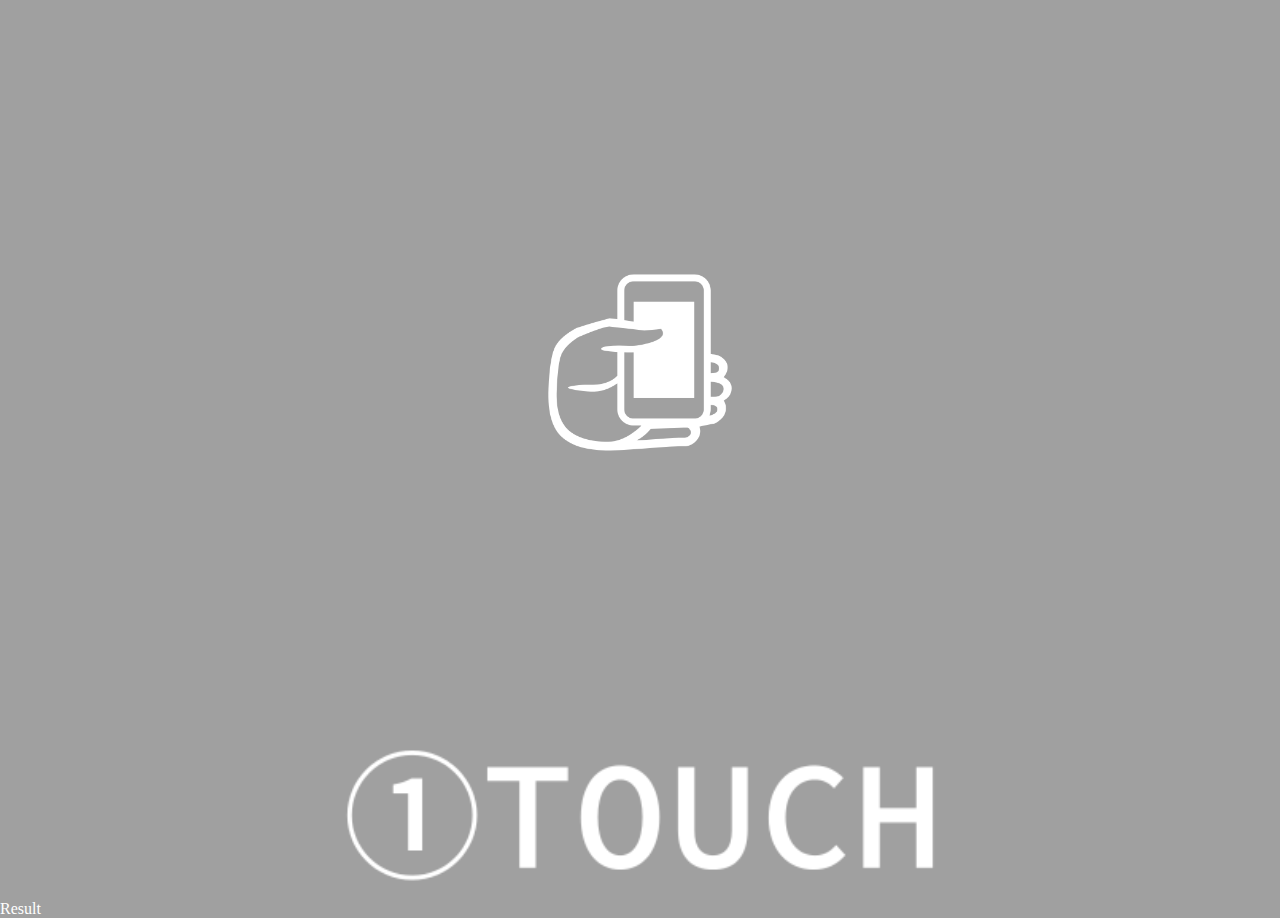
==== index.html @ 5ebf8b5e "aa" ====
<!DOCTYPE HTML>
<html>

    <head>
        <meta charset="UTF-8"/>
        <link rel="stylesheet" type="text/css" href="css/flexboxgrid.min.css"/>
        <link rel="stylesheet" type="text/css" href="css/style.css"/>
        <link rel="stylesheet" type="text/css" href="css/style2.css"/>
        <link rel="stylesheet" type="text/css" href="css/style3.css"/>
        <link rel="icon" type="image/x-icon" href="image/ninja.ico">
        <script type="text/javascript" src="js/jquery-2.1.3.min.js"></script>
        <script type="text/javascript" src="js/velocity.min.js"></script>
        <script type="text/javascript" src="js/web.js"></script>
        <meta name="viewport" content="width=device-width, minimum-scale=1.0, maximum-scale=1.0"/>
        <title>GO🍚</title>
    </head>

    <body>
        <div id="t1">
            <div class="icon"><img class="iconi" src="img/hold.png" alt=""/></div>
            <div class="tmessage"><img class="tmessagei" src="img/m1.png" alt=""/></div>
            <div class="next"><img class="nexti" src="img/next.png" alt=""/></div>
        </div>
        <div id="t2">
            <div class="icon"><img class="iconi vi" src="img/hold.png" alt=""/></div>
            <div class="tmessage"><img class="tmessagei" src="img/m2.png" alt=""/></div>
            <div class="next"><img class="nexti" src="img/next.png" alt=""/></div>
        </div>
        <div id="t3">
            <div class="icon"><img class="iconi" src="img/point.png" alt=""/></div>
            <div class="tmessage"><img class="tmessagei" src="img/m3.png" alt=""/></div>
            <div class="next"><img class="nexti" src="img/next.png" alt=""/></div>
        </div>
        <div id="t4">
            <div class="icon"><img class="iconi" src="img/release.png" alt=""/></div>
            <div class="tmessage"><img class="tmessagei" src="img/m4.png" alt=""/></div>
            <div class="next"><img class="nexti" src="img/next.png" alt=""/></div>
        </div>
        <div id="m1">
            <div class="m0"></div>
            <div class="module" id="module"></div>
            <div class="message"><img class="mi" src="img/tah.png" alt=""/></div>
        </div>
        <div id="result">
            <div id="result">Result</div>
            <div id="name"></div>
            <div id="at"></div>
            <div id="connpas"></div>
            <div id="distance"></div>
        </div>
    </body>

</html>
---- css/flexboxgrid.min.css ----
.container-fluid{margin-right:auto;margin-left:auto;padding-right:2rem;padding-left:2rem}.row{box-sizing:border-box;display:-webkit-flex;display:-ms-flexbox;display:-webkit-box;display:flex;-webkit-flex:0 1 auto;-ms-flex:0 1 auto;-webkit-box-flex:0;flex:0 1 auto;-webkit-flex-direction:row;-ms-flex-direction:row;-webkit-box-orient:horizontal;-webkit-box-direction:normal;flex-direction:row;-webkit-flex-wrap:wrap;-ms-flex-wrap:wrap;flex-wrap:wrap;margin-right:-1rem;margin-left:-1rem}.row.reverse{-webkit-flex-direction:row-reverse;-ms-flex-direction:row-reverse;-webkit-box-orient:horizontal;-webkit-box-direction:reverse;flex-direction:row-reverse}.col.reverse{-webkit-flex-direction:column-reverse;-ms-flex-direction:column-reverse;-webkit-box-orient:vertical;-webkit-box-direction:reverse;flex-direction:column-reverse}.col-xs,.col-xs-1,.col-xs-10,.col-xs-11,.col-xs-12,.col-xs-2,.col-xs-3,.col-xs-4,.col-xs-5,.col-xs-6,.col-xs-7,.col-xs-8,.col-xs-9{box-sizing:border-box;-webkit-flex:0 0 auto;-ms-flex:0 0 auto;-webkit-box-flex:0;flex:0 0 auto;padding-right:1rem;padding-left:1rem}.col-xs{-webkit-flex-grow:1;-ms-flex-positive:1;-webkit-box-flex:1;flex-grow:1;-ms-flex-preferred-size:0;-webkit-flex-basis:0;flex-basis:0;max-width:100%}.col-xs-1{-ms-flex-preferred-size:8.333%;-webkit-flex-basis:8.333%;flex-basis:8.333%;max-width:8.333%}.col-xs-2{-ms-flex-preferred-size:16.667%;-webkit-flex-basis:16.667%;flex-basis:16.667%;max-width:16.667%}.col-xs-3{-ms-flex-preferred-size:25%;-webkit-flex-basis:25%;flex-basis:25%;max-width:25%}.col-xs-4{-ms-flex-preferred-size:33.333%;-webkit-flex-basis:33.333%;flex-basis:33.333%;max-width:33.333%}.col-xs-5{-ms-flex-preferred-size:41.667%;-webkit-flex-basis:41.667%;flex-basis:41.667%;max-width:41.667%}.col-xs-6{-ms-flex-preferred-size:50%;-webkit-flex-basis:50%;flex-basis:50%;max-width:50%}.col-xs-7{-ms-flex-preferred-size:58.333%;-webkit-flex-basis:58.333%;flex-basis:58.333%;max-width:58.333%}.col-xs-8{-ms-flex-preferred-size:66.667%;-webkit-flex-basis:66.667%;flex-basis:66.667%;max-width:66.667%}.col-xs-9{-ms-flex-preferred-size:75%;-webkit-flex-basis:75%;flex-basis:75%;max-width:75%}.col-xs-10{-ms-flex-preferred-size:83.333%;-webkit-flex-basis:83.333%;flex-basis:83.333%;max-width:83.333%}.col-xs-11{-ms-flex-preferred-size:91.667%;-webkit-flex-basis:91.667%;flex-basis:91.667%;max-width:91.667%}.col-xs-12{-ms-flex-preferred-size:100%;-webkit-flex-basis:100%;flex-basis:100%;max-width:100%}.col-xs-offset-1{margin-left:8.333%}.col-xs-offset-2{margin-left:16.667%}.col-xs-offset-3{margin-left:25%}.col-xs-offset-4{margin-left:33.333%}.col-xs-offset-5{margin-left:41.667%}.col-xs-offset-6{margin-left:50%}.col-xs-offset-7{margin-left:58.333%}.col-xs-offset-8{margin-left:66.667%}.col-xs-offset-9{margin-left:75%}.col-xs-offset-10{margin-left:83.333%}.col-xs-offset-11{margin-left:91.667%}.start-xs{-webkit-justify-content:flex-start;-ms-flex-pack:start;-webkit-box-pack:start;justify-content:flex-start;text-align:start}.center-xs{-webkit-justify-content:center;-ms-flex-pack:center;-webkit-box-pack:center;justify-content:center;text-align:center}.end-xs{-webkit-justify-content:flex-end;-ms-flex-pack:end;-webkit-box-pack:end;justify-content:flex-end;text-align:end}.top-xs{-webkit-align-items:flex-start;-ms-flex-align:start;-webkit-box-align:start;align-items:flex-start}.middle-xs{-webkit-align-items:center;-ms-flex-align:center;-webkit-box-align:center;align-items:center}.bottom-xs{-webkit-align-items:flex-end;-ms-flex-align:end;-webkit-box-align:end;align-items:flex-end}.around-xs{-webkit-justify-content:space-around;-ms-flex-pack:distribute;justify-content:space-around}.between-xs{-webkit-justify-content:space-between;-ms-flex-pack:justify;-webkit-box-pack:justify;justify-content:space-between}.first-xs{-webkit-order:-1;-ms-flex-order:-1;-webkit-box-ordinal-group:0;order:-1}.last-xs{-webkit-order:1;-ms-flex-order:1;-webkit-box-ordinal-group:2;order:1}@media only screen and (min-width:48em){.container{width:46rem}.col-sm,.col-sm-1,.col-sm-10,.col-sm-11,.col-sm-12,.col-sm-2,.col-sm-3,.col-sm-4,.col-sm-5,.col-sm-6,.col-sm-7,.col-sm-8,.col-sm-9{box-sizing:border-box;-webkit-flex:0 0 auto;-ms-flex:0 0 auto;-webkit-box-flex:0;flex:0 0 auto;padding-right:1rem;padding-left:1rem}.col-sm{-webkit-flex-grow:1;-ms-flex-positive:1;-webkit-box-flex:1;flex-grow:1;-ms-flex-preferred-size:0;-webkit-flex-basis:0;flex-basis:0;max-width:100%}.col-sm-1{-ms-flex-preferred-size:8.333%;-webkit-flex-basis:8.333%;flex-basis:8.333%;max-width:8.333%}.col-sm-2{-ms-flex-preferred-size:16.667%;-webkit-flex-basis:16.667%;flex-basis:16.667%;max-width:16.667%}.col-sm-3{-ms-flex-preferred-size:25%;-webkit-flex-basis:25%;flex-basis:25%;max-width:25%}.col-sm-4{-ms-flex-preferred-size:33.333%;-webkit-flex-basis:33.333%;flex-basis:33.333%;max-width:33.333%}.col-sm-5{-ms-flex-preferred-size:41.667%;-webkit-flex-basis:41.667%;flex-basis:41.667%;max-width:41.667%}.col-sm-6{-ms-flex-preferred-size:50%;-webkit-flex-basis:50%;flex-basis:50%;max-width:50%}.col-sm-7{-ms-flex-preferred-size:58.333%;-webkit-flex-basis:58.333%;flex-basis:58.333%;max-width:58.333%}.col-sm-8{-ms-flex-preferred-size:66.667%;-webkit-flex-basis:66.667%;flex-basis:66.667%;max-width:66.667%}.col-sm-9{-ms-flex-preferred-size:75%;-webkit-flex-basis:75%;flex-basis:75%;max-width:75%}.col-sm-10{-ms-flex-preferred-size:83.333%;-webkit-flex-basis:83.333%;flex-basis:83.333%;max-width:83.333%}.col-sm-11{-ms-flex-preferred-size:91.667%;-webkit-flex-basis:91.667%;flex-basis:91.667%;max-width:91.667%}.col-sm-12{-ms-flex-preferred-size:100%;-webkit-flex-basis:100%;flex-basis:100%;max-width:100%}.col-sm-offset-1{margin-left:8.333%}.col-sm-offset-2{margin-left:16.667%}.col-sm-offset-3{margin-left:25%}.col-sm-offset-4{margin-left:33.333%}.col-sm-offset-5{margin-left:41.667%}.col-sm-offset-6{margin-left:50%}.col-sm-offset-7{margin-left:58.333%}.col-sm-offset-8{margin-left:66.667%}.col-sm-offset-9{margin-left:75%}.col-sm-offset-10{margin-left:83.333%}.col-sm-offset-11{margin-left:91.667%}.start-sm{-webkit-justify-content:flex-start;-ms-flex-pack:start;-webkit-box-pack:start;justify-content:flex-start;text-align:start}.center-sm{-webkit-justify-content:center;-ms-flex-pack:center;-webkit-box-pack:center;justify-content:center;text-align:center}.end-sm{-webkit-justify-content:flex-end;-ms-flex-pack:end;-webkit-box-pack:end;justify-content:flex-end;text-align:end}.top-sm{-webkit-align-items:flex-start;-ms-flex-align:start;-webkit-box-align:start;align-items:flex-start}.middle-sm{-webkit-align-items:center;-ms-flex-align:center;-webkit-box-align:center;align-items:center}.bottom-sm{-webkit-align-items:flex-end;-ms-flex-align:end;-webkit-box-align:end;align-items:flex-end}.around-sm{-webkit-justify-content:space-around;-ms-flex-pack:distribute;justify-content:space-around}.between-sm{-webkit-justify-content:space-between;-ms-flex-pack:justify;-webkit-box-pack:justify;justify-content:space-between}.first-sm{-webkit-order:-1;-ms-flex-order:-1;-webkit-box-ordinal-group:0;order:-1}.last-sm{-webkit-order:1;-ms-flex-order:1;-webkit-box-ordinal-group:2;order:1}}@media only screen and (min-width:62em){.container{width:61rem}.col-md,.col-md-1,.col-md-10,.col-md-11,.col-md-12,.col-md-2,.col-md-3,.col-md-4,.col-md-5,.col-md-6,.col-md-7,.col-md-8,.col-md-9{box-sizing:border-box;-webkit-flex:0 0 auto;-ms-flex:0 0 auto;-webkit-box-flex:0;flex:0 0 auto;padding-right:1rem;padding-left:1rem}.col-md{-webkit-flex-grow:1;-ms-flex-positive:1;-webkit-box-flex:1;flex-grow:1;-ms-flex-preferred-size:0;-webkit-flex-basis:0;flex-basis:0;max-width:100%}.col-md-1{-ms-flex-preferred-size:8.333%;-webkit-flex-basis:8.333%;flex-basis:8.333%;max-width:8.333%}.col-md-2{-ms-flex-preferred-size:16.667%;-webkit-flex-basis:16.667%;flex-basis:16.667%;max-width:16.667%}.col-md-3{-ms-flex-preferred-size:25%;-webkit-flex-basis:25%;flex-basis:25%;max-width:25%}.col-md-4{-ms-flex-preferred-size:33.333%;-webkit-flex-basis:33.333%;flex-basis:33.333%;max-width:33.333%}.col-md-5{-ms-flex-preferred-size:41.667%;-webkit-flex-basis:41.667%;flex-basis:41.667%;max-width:41.667%}.col-md-6{-ms-flex-preferred-size:50%;-webkit-flex-basis:50%;flex-basis:50%;max-width:50%}.col-md-7{-ms-flex-preferred-size:58.333%;-webkit-flex-basis:58.333%;flex-basis:58.333%;max-width:58.333%}.col-md-8{-ms-flex-preferred-size:66.667%;-webkit-flex-basis:66.667%;flex-basis:66.667%;max-width:66.667%}.col-md-9{-ms-flex-preferred-size:75%;-webkit-flex-basis:75%;flex-basis:75%;max-width:75%}.col-md-10{-ms-flex-preferred-size:83.333%;-webkit-flex-basis:83.333%;flex-basis:83.333%;max-width:83.333%}.col-md-11{-ms-flex-preferred-size:91.667%;-webkit-flex-basis:91.667%;flex-basis:91.667%;max-width:91.667%}.col-md-12{-ms-flex-preferred-size:100%;-webkit-flex-basis:100%;flex-basis:100%;max-width:100%}.col-md-offset-1{margin-left:8.333%}.col-md-offset-2{margin-left:16.667%}.col-md-offset-3{margin-left:25%}.col-md-offset-4{margin-left:33.333%}.col-md-offset-5{margin-left:41.667%}.col-md-offset-6{margin-left:50%}.col-md-offset-7{margin-left:58.333%}.col-md-offset-8{margin-left:66.667%}.col-md-offset-9{margin-left:75%}.col-md-offset-10{margin-left:83.333%}.col-md-offset-11{margin-left:91.667%}.start-md{-webkit-justify-content:flex-start;-ms-flex-pack:start;-webkit-box-pack:start;justify-content:flex-start;text-align:start}.center-md{-webkit-justify-content:center;-ms-flex-pack:center;-webkit-box-pack:center;justify-content:center;text-align:center}.end-md{-webkit-justify-content:flex-end;-ms-flex-pack:end;-webkit-box-pack:end;justify-content:flex-end;text-align:end}.top-md{-webkit-align-items:flex-start;-ms-flex-align:start;-webkit-box-align:start;align-items:flex-start}.middle-md{-webkit-align-items:center;-ms-flex-align:center;-webkit-box-align:center;align-items:center}.bottom-md{-webkit-align-items:flex-end;-ms-flex-align:end;-webkit-box-align:end;align-items:flex-end}.around-md{-webkit-justify-content:space-around;-ms-flex-pack:distribute;justify-content:space-around}.between-md{-webkit-justify-content:space-between;-ms-flex-pack:justify;-webkit-box-pack:justify;justify-content:space-between}.first-md{-webkit-order:-1;-ms-flex-order:-1;-webkit-box-ordinal-group:0;order:-1}.last-md{-webkit-order:1;-ms-flex-order:1;-webkit-box-ordinal-group:2;order:1}}@media only screen and (min-width:75em){.container{width:71rem}.col-lg,.col-lg-1,.col-lg-10,.col-lg-11,.col-lg-12,.col-lg-2,.col-lg-3,.col-lg-4,.col-lg-5,.col-lg-6,.col-lg-7,.col-lg-8,.col-lg-9{box-sizing:border-box;-webkit-flex:0 0 auto;-ms-flex:0 0 auto;-webkit-box-flex:0;flex:0 0 auto;padding-right:1rem;padding-left:1rem}.col-lg{-webkit-flex-grow:1;-ms-flex-positive:1;-webkit-box-flex:1;flex-grow:1;-ms-flex-preferred-size:0;-webkit-flex-basis:0;flex-basis:0;max-width:100%}.col-lg-1{-ms-flex-preferred-size:8.333%;-webkit-flex-basis:8.333%;flex-basis:8.333%;max-width:8.333%}.col-lg-2{-ms-flex-preferred-size:16.667%;-webkit-flex-basis:16.667%;flex-basis:16.667%;max-width:16.667%}.col-lg-3{-ms-flex-preferred-size:25%;-webkit-flex-basis:25%;flex-basis:25%;max-width:25%}.col-lg-4{-ms-flex-preferred-size:33.333%;-webkit-flex-basis:33.333%;flex-basis:33.333%;max-width:33.333%}.col-lg-5{-ms-flex-preferred-size:41.667%;-webkit-flex-basis:41.667%;flex-basis:41.667%;max-width:41.667%}.col-lg-6{-ms-flex-preferred-size:50%;-webkit-flex-basis:50%;flex-basis:50%;max-width:50%}.col-lg-7{-ms-flex-preferred-size:58.333%;-webkit-flex-basis:58.333%;flex-basis:58.333%;max-width:58.333%}.col-lg-8{-ms-flex-preferred-size:66.667%;-webkit-flex-basis:66.667%;flex-basis:66.667%;max-width:66.667%}.col-lg-9{-ms-flex-preferred-size:75%;-webkit-flex-basis:75%;flex-basis:75%;max-width:75%}.col-lg-10{-ms-flex-preferred-size:83.333%;-webkit-flex-basis:83.333%;flex-basis:83.333%;max-width:83.333%}.col-lg-11{-ms-flex-preferred-size:91.667%;-webkit-flex-basis:91.667%;flex-basis:91.667%;max-width:91.667%}.col-lg-12{-ms-flex-preferred-size:100%;-webkit-flex-basis:100%;flex-basis:100%;max-width:100%}.col-lg-offset-1{margin-left:8.333%}.col-lg-offset-2{margin-left:16.667%}.col-lg-offset-3{margin-left:25%}.col-lg-offset-4{margin-left:33.333%}.col-lg-offset-5{margin-left:41.667%}.col-lg-offset-6{margin-left:50%}.col-lg-offset-7{margin-left:58.333%}.col-lg-offset-8{margin-left:66.667%}.col-lg-offset-9{margin-left:75%}.col-lg-offset-10{margin-left:83.333%}.col-lg-offset-11{margin-left:91.667%}.start-lg{-webkit-justify-content:flex-start;-ms-flex-pack:start;-webkit-box-pack:start;justify-content:flex-start;text-align:start}.center-lg{-webkit-justify-content:center;-ms-flex-pack:center;-webkit-box-pack:center;justify-content:center;text-align:center}.end-lg{-webkit-justify-content:flex-end;-ms-flex-pack:end;-webkit-box-pack:end;justify-content:flex-end;text-align:end}.top-lg{-webkit-align-items:flex-start;-ms-flex-align:start;-webkit-box-align:start;align-items:flex-start}.middle-lg{-webkit-align-items:center;-ms-flex-align:center;-webkit-box-align:center;align-items:center}.bottom-lg{-webkit-align-items:flex-end;-ms-flex-align:end;-webkit-box-align:end;align-items:flex-end}.around-lg{-webkit-justify-content:space-around;-ms-flex-pack:distribute;justify-content:space-around}.between-lg{-webkit-justify-content:space-between;-ms-flex-pack:justify;-webkit-box-pack:justify;justify-content:space-between}.first-lg{-webkit-order:-1;-ms-flex-order:-1;-webkit-box-ordinal-group:0;order:-1}.last-lg{-webkit-order:1;-ms-flex-order:1;-webkit-box-ordinal-group:2;order:1}}
---- css/style.css ----
@charset "utf-8";
* {
    box-sizing: border-box;
}
a {
    text-decoration: none;
}
html, body {
    margin: 0 auto;
    width: 100%;
    height: 100%;
    background-color: #a0a0a0;
}
---- css/style2.css ----
@charset "utf-8";
#t1, #t2, #t3, #t4, #m1, #m2 {
    display: none;
    overflow: hidden;
    width: 80%;
    height: 100%;
    text-align: center;
    margin: 0 auto 0 auto;
}
#t1 {
    display: block;
}
.icon {
    margin: 20% auto 0 auto;
    width: auto;
    height: 35%;
}
.iconi {
    position: relative;
    width: auto;
    height: 100%;
}
.tmessage {
    margin: 20% auto 0 auto;
    width: auto;
    height: 10%;
}
.tmessagei {
    width: 100%;
    height: auto;
}
.next {
    margin: 20% auto 0 auto;
    width: 35%;
    height: auto;
}
.nexti {
    width: 100%;
    height: auto;
}
.vi {
    animation: rumble 0.12s linear infinite;
}
@keyframes rumble {
    0% {
        transform: rotate(0deg) translate(0, 0);
    }
    50% {
        transform: rotate(0deg) translate(0, 20px);
    }
    100% {
        transform: rotate(0deg) translate(0, 0);
    }
}
---- css/style3.css ----
@charset "utf-8";
.module {
    margin: 30% auto;
    color: white;
}
.status {
    margin: 30% auto
}
.m0 {
    position: absolute;
    margin: 0;
    left: 0;
    width: 100%;
    height: 100%;
    z-index: 100;
}
.mi {
    pointer-events: none;
    width: 100%;
    height: auto;
}
#result {
    color: white;
}
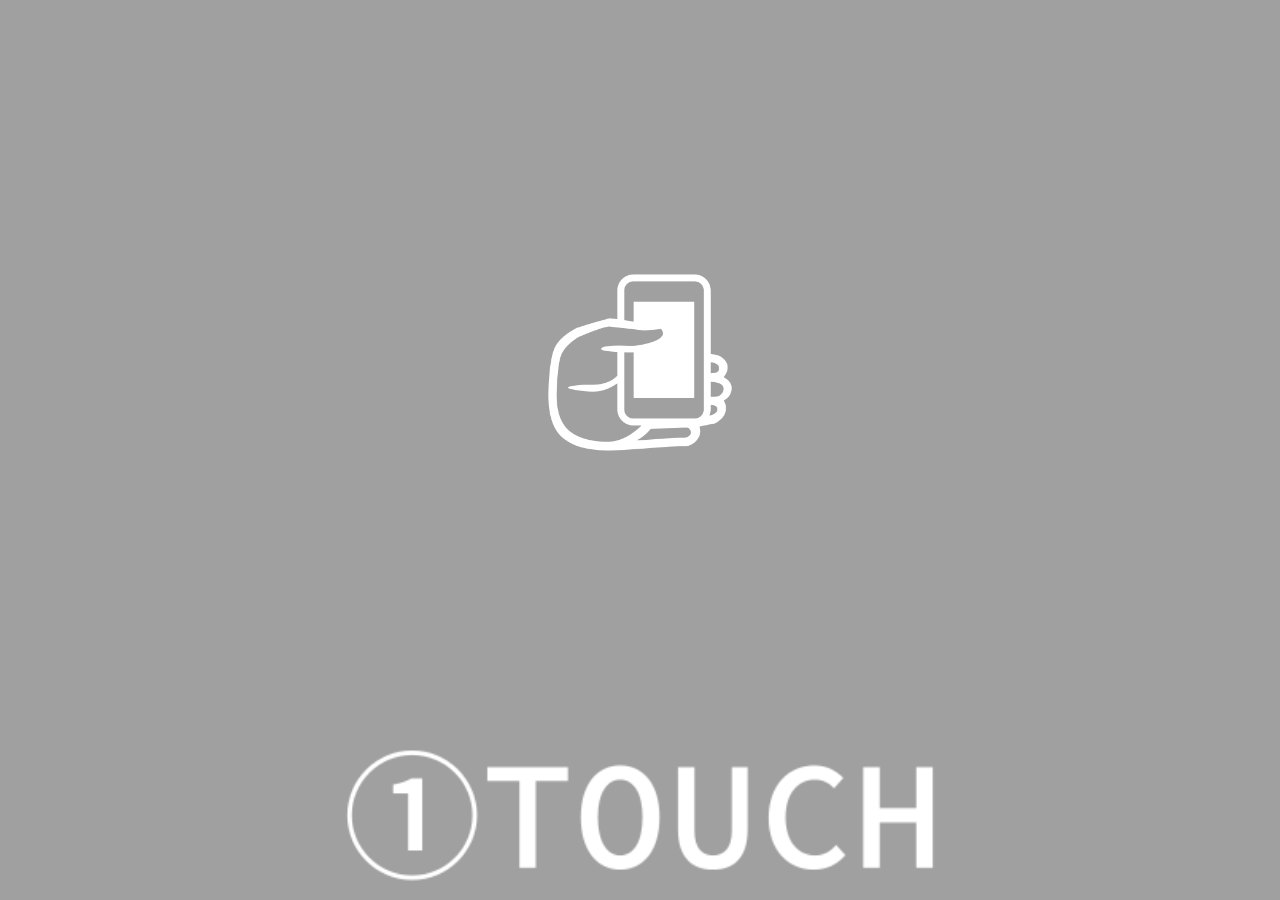
==== commit 46b4bf7d: "aa" ====
--- a/index.html
+++ b/index.html
@@ -42,7 +42,7 @@
             <div class="message"><img class="mi" src="img/tah.png" alt=""/></div>
         </div>
         <div id="result">
-            <div id="result">Result</div>
+            <div class="result">Result</div>
             <div id="name"></div>
             <div id="at"></div>
             <div id="connpas"></div>
--- a/css/style3.css
+++ b/css/style3.css
@@ -21,4 +21,5 @@
 }
 #result {
     color: white;
+    display: none;
 }
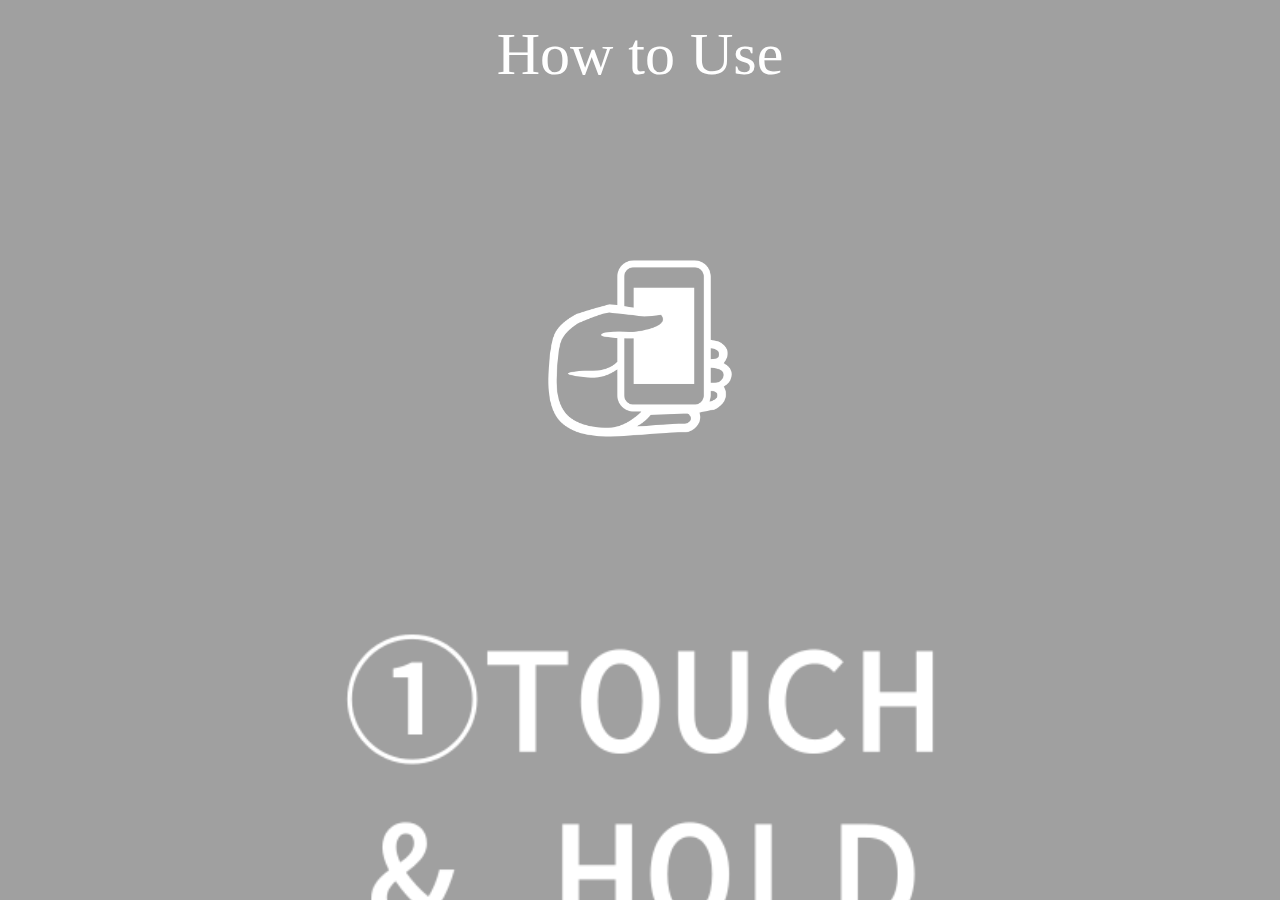
==== commit e8e0daf0: "aa" ====
--- a/index.html
+++ b/index.html
@@ -17,21 +17,25 @@
 
     <body>
         <div id="t1">
+            <div class="htu">How to Use</div>
             <div class="icon"><img class="iconi" src="img/hold.png" alt=""/></div>
             <div class="tmessage"><img class="tmessagei" src="img/m1.png" alt=""/></div>
             <div class="next"><img class="nexti" src="img/next.png" alt=""/></div>
         </div>
         <div id="t2">
+            <div class="htu">How to Use</div>
             <div class="icon"><img class="iconi vi" src="img/hold.png" alt=""/></div>
             <div class="tmessage"><img class="tmessagei" src="img/m2.png" alt=""/></div>
             <div class="next"><img class="nexti" src="img/next.png" alt=""/></div>
         </div>
         <div id="t3">
+            <div class="htu">How to Use</div>
             <div class="icon"><img class="iconi" src="img/point.png" alt=""/></div>
             <div class="tmessage"><img class="tmessagei" src="img/m3.png" alt=""/></div>
             <div class="next"><img class="nexti" src="img/next.png" alt=""/></div>
         </div>
         <div id="t4">
+            <div class="htu">How to Use</div>
             <div class="icon"><img class="iconi" src="img/release.png" alt=""/></div>
             <div class="tmessage"><img class="tmessagei" src="img/m4.png" alt=""/></div>
             <div class="next"><img class="nexti" src="img/next.png" alt=""/></div>
@@ -45,7 +49,7 @@
             <div class="result">Result</div>
             <div id="name"></div>
             <div id="at"></div>
-            <div id="connpas"></div>
+            <div id="connpas"><img id="ga" class="iconi con" src="img/con.png" alt=""/></div>
             <div id="distance"></div>
         </div>
     </body>
--- a/css/style2.css
+++ b/css/style2.css
@@ -1,5 +1,5 @@
 @charset "utf-8";
-#t1, #t2, #t3, #t4, #m1, #m2 {
+#t1, #t2, #t3, #t4, #m1, #result {
     display: none;
     overflow: hidden;
     width: 80%;
@@ -10,8 +10,13 @@
 #t1 {
     display: block;
 }
+.htu {
+    margin-top: 20px;
+    color: white;
+    font-size: 60px;
+}
 .icon {
-    margin: 20% auto 0 auto;
+    margin: 10% auto 0 auto;
     width: auto;
     height: 35%;
 }
@@ -21,7 +26,7 @@
     height: 100%;
 }
 .tmessage {
-    margin: 20% auto 0 auto;
+    margin: 10% auto 0 auto;
     width: auto;
     height: 10%;
 }
@@ -30,7 +35,7 @@
     height: auto;
 }
 .next {
-    margin: 20% auto 0 auto;
+    margin: 30% auto 0 auto;
     width: 35%;
     height: auto;
 }
--- a/css/style3.css
+++ b/css/style3.css
@@ -21,5 +21,31 @@
 }
 #result {
     color: white;
-    display: none;
+    text-align: center;
+    vertical-align: middle;
 }
+.result {
+    margin: 10% auto;
+    width: 100%;
+    height: 100px;
+    font-size: 50px;
+    text-align: center;
+    vertical-align: middle;
+}
+#connpas {
+    width: auto;
+    height: 30%;
+}
+.con {
+    transform: rotate(0deg);
+}
+#name {
+    font-size: 50px;
+    text-shadow: 1px 1px 3px #000;
+}
+#at {
+    margin: 10% auto;
+}
+#distance {
+    font-size: 30px;
+}
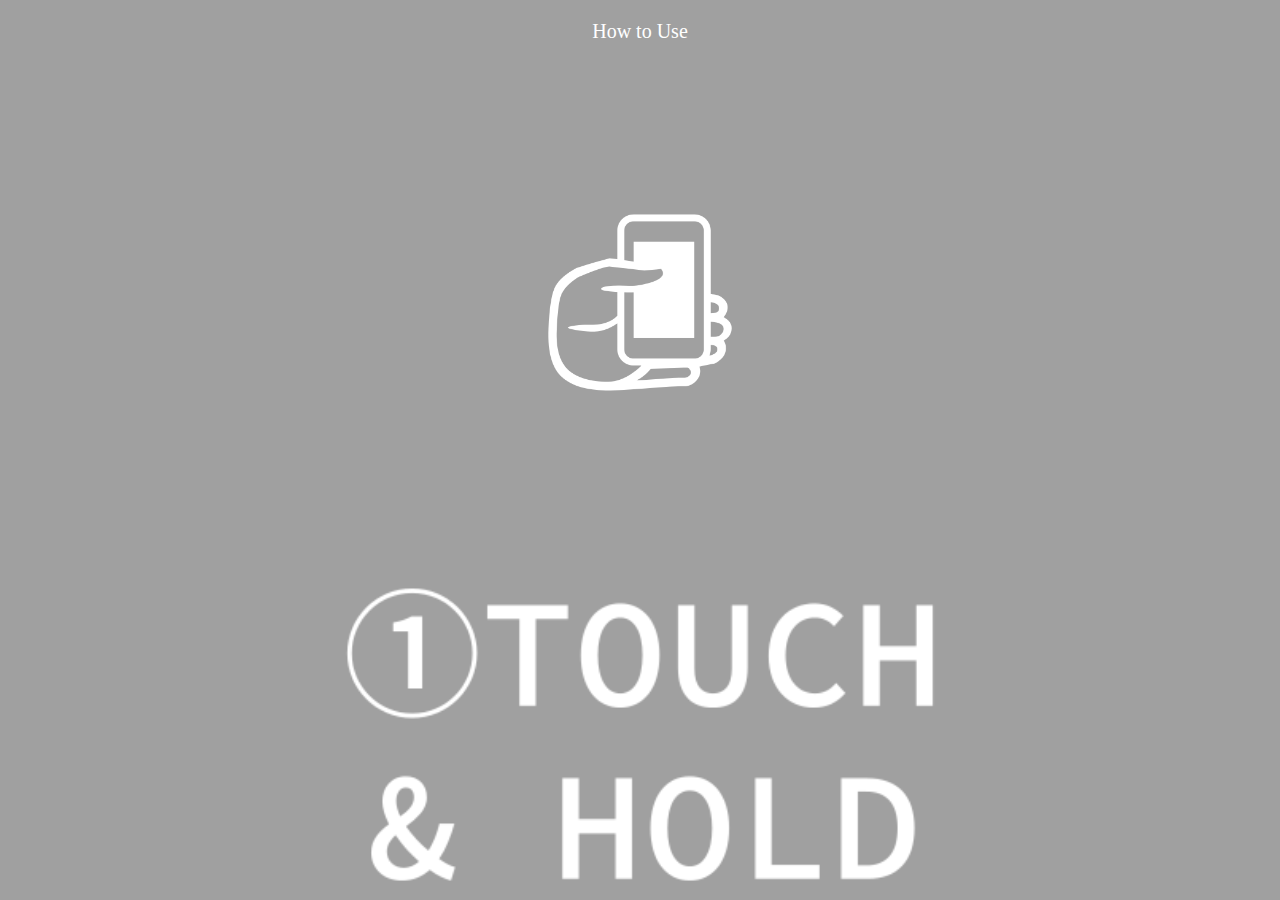
==== commit 9e63c1f9: "aa" ====
--- a/index.html
+++ b/index.html
@@ -16,6 +16,7 @@
     </head>
 
     <body>
+        <span id="moji"></span>
         <div id="t1">
             <div class="htu">How to Use</div>
             <div class="icon"><img class="iconi" src="img/hold.png" alt=""/></div>
--- a/css/style.css
+++ b/css/style.css
@@ -10,4 +10,14 @@
     width: 100%;
     height: 100%;
     background-color: #a0a0a0;
+    z-index: 0;
 }
+#moji {
+    margin: 0 0 0 0;
+    position: absolute;
+    z-index: 0;
+    font-size: 500px;
+    text-align: center;
+    vertical-align: middle;
+    pointer-events: none;
+}
--- a/css/style2.css
+++ b/css/style2.css
@@ -6,6 +6,7 @@
     height: 100%;
     text-align: center;
     margin: 0 auto 0 auto;
+    position: relative;
 }
 #t1 {
     display: block;
@@ -13,7 +14,7 @@
 .htu {
     margin-top: 20px;
     color: white;
-    font-size: 60px;
+    font-size: 20px;
 }
 .icon {
     margin: 10% auto 0 auto;
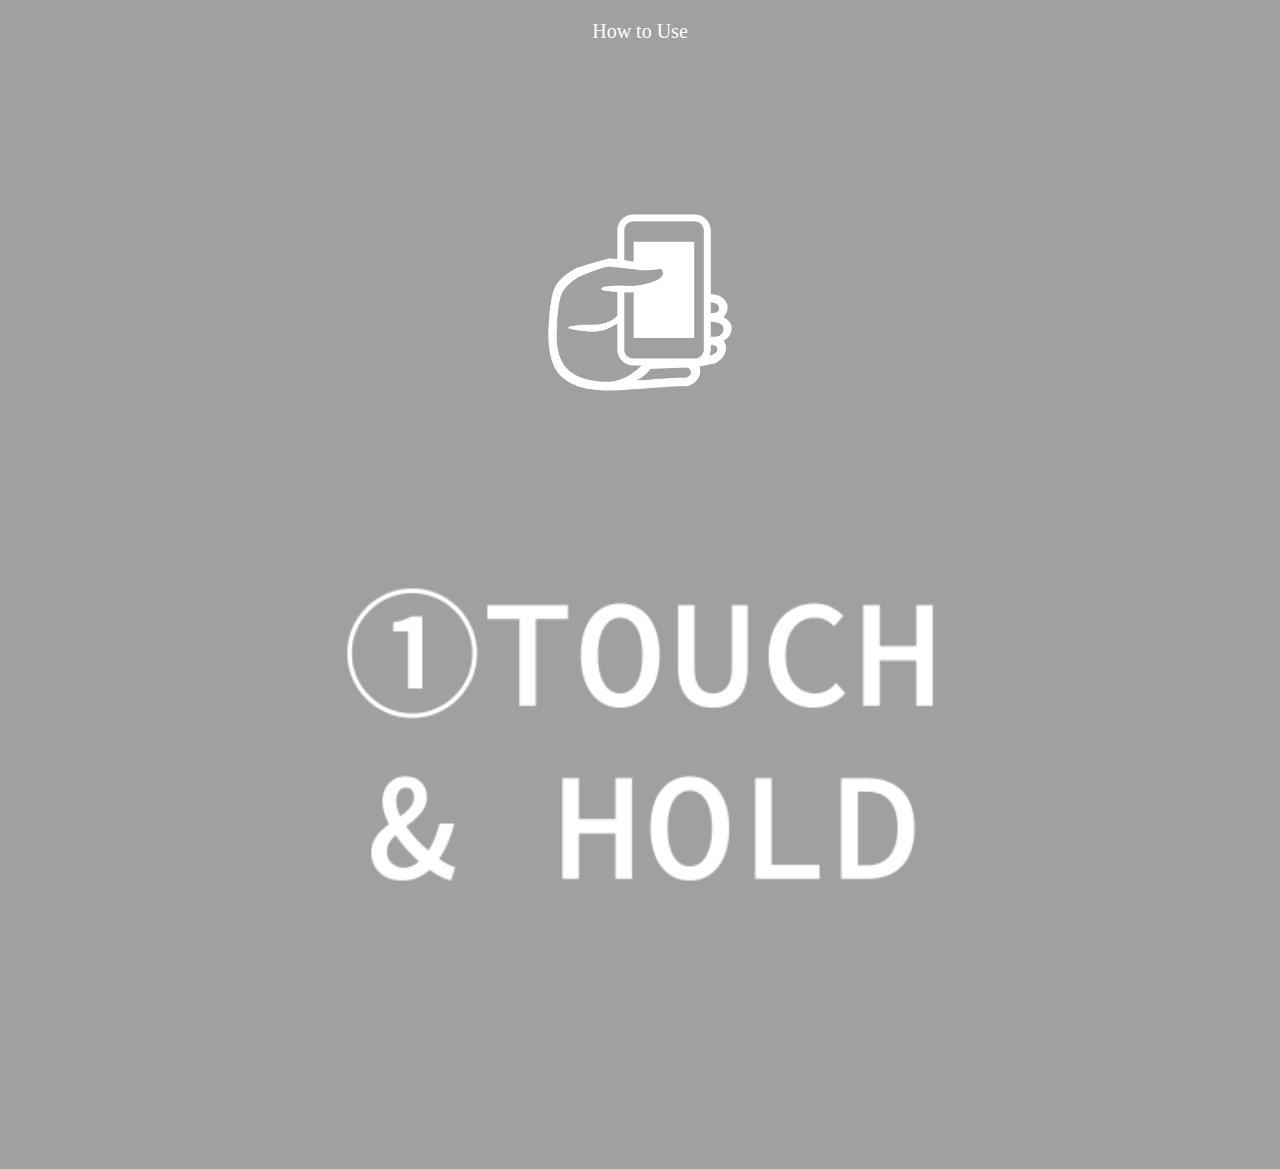
==== commit bfd61e79: "aa" ====
--- a/index.html
+++ b/index.html
@@ -16,7 +16,7 @@
     </head>
 
     <body>
-        <span id="moji"></span>
+        <div id="moji"></div>
         <div id="t1">
             <div class="htu">How to Use</div>
             <div class="icon"><img class="iconi" src="img/hold.png" alt=""/></div>
@@ -50,7 +50,7 @@
             <div class="result">Result</div>
             <div id="name"></div>
             <div id="at"></div>
-            <div id="connpas"><img id="ga" class="iconi con" src="img/con.png" alt=""/></div>
+            <div id="connpas"><img id="ga" class="iconi con" src="img/conpass.png" alt=""/></div>
             <div id="distance"></div>
         </div>
     </body>
--- a/css/style.css
+++ b/css/style.css
@@ -11,13 +11,15 @@
     height: 100%;
     background-color: #a0a0a0;
     z-index: 0;
+    overflow: hidden;
 }
 #moji {
-    margin: 0 0 0 0;
     position: absolute;
+    margin: auto auto;
     z-index: 0;
+    top: 10%;
+    left: -10%;
     font-size: 500px;
     text-align: center;
     vertical-align: middle;
-    pointer-events: none;
 }
--- a/css/style2.css
+++ b/css/style2.css
@@ -1,7 +1,6 @@
 @charset "utf-8";
 #t1, #t2, #t3, #t4, #m1, #result {
     display: none;
-    overflow: hidden;
     width: 80%;
     height: 100%;
     text-align: center;
